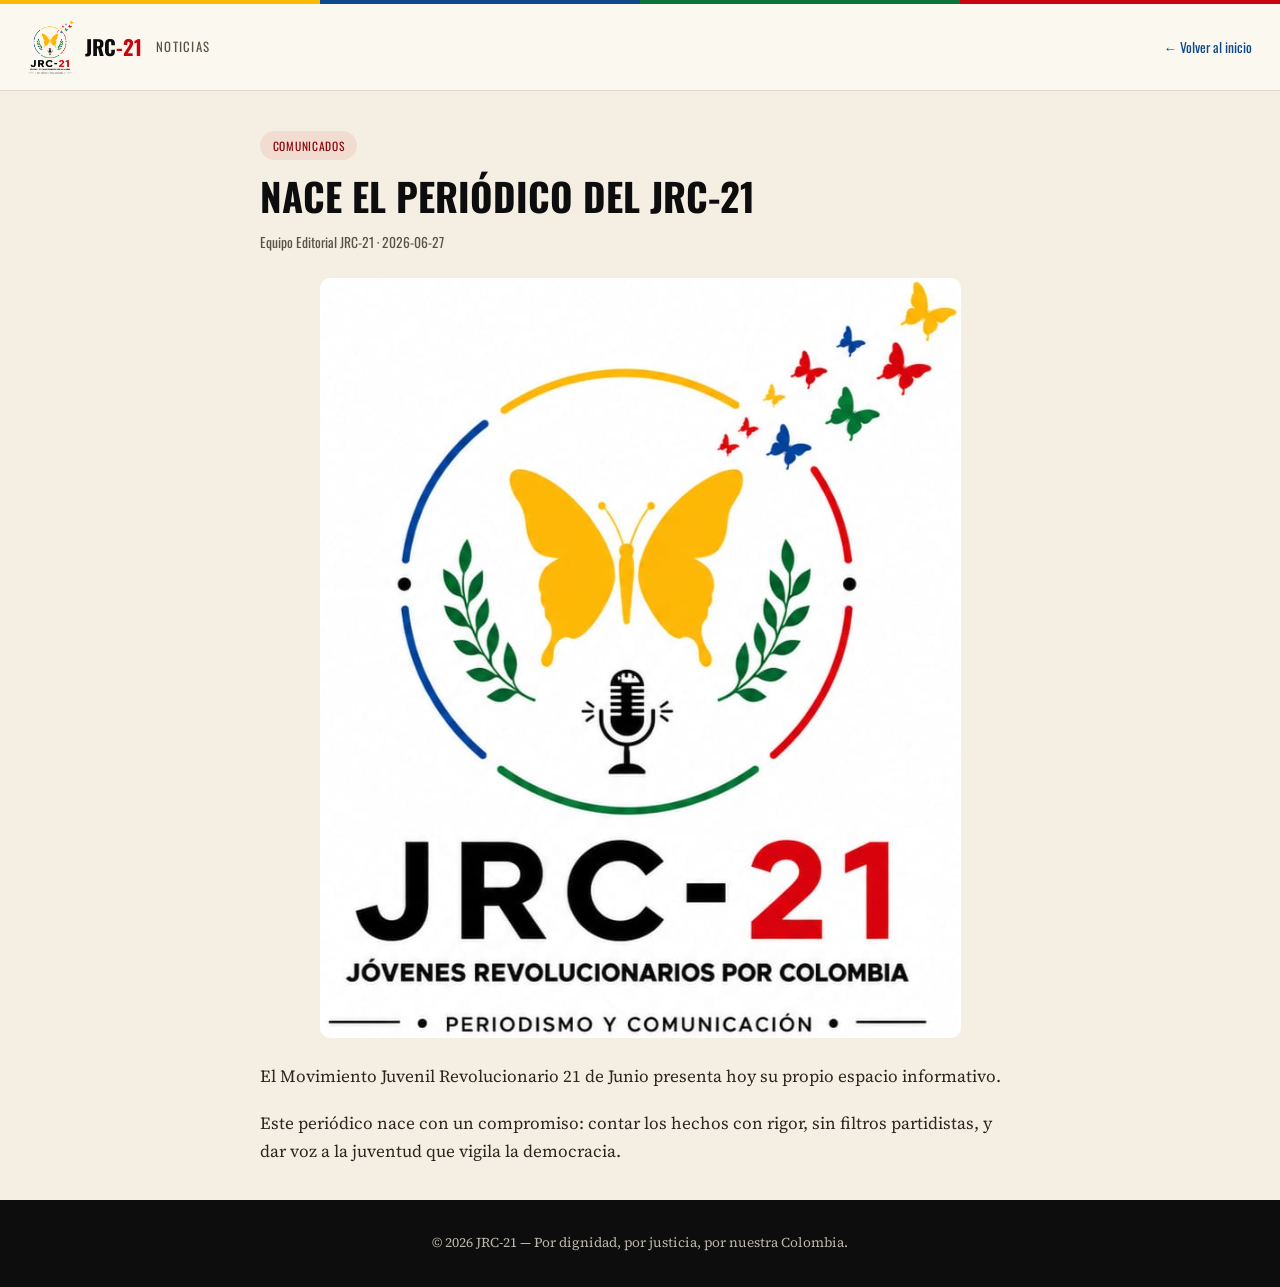
==== articulos/2026-06-27-bienvenida-periodico-jrc21/index.html @ dcb1c1b9 "Cambio de nombre MJR -> JRC" ====
<!DOCTYPE html>
<html lang="es">
<head>
<meta charset="UTF-8">
<meta name="viewport" content="width=device-width, initial-scale=1.0">
<title>Nace el periódico del JRC-21 | Noticias JRC-21</title>
<link rel="preconnect" href="https://fonts.googleapis.com">
<link rel="preconnect" href="https://fonts.gstatic.com" crossorigin>
<link href="https://fonts.googleapis.com/css2?family=Oswald:wght@500;600;700&family=Source+Serif+4:ital,opsz,wght@0,8..60,400;0,8..60,600;1,8..60,400&display=swap" rel="stylesheet">
<link rel="stylesheet" href="/style.css">
</head>
<body>

<header class="news-header">
  <div class="news-flagbar"></div>
  <div class="header-inner">
    <a href="/" class="brand">
      <img src="/img/logo.png" alt="" class="brand-logo">
      <span class="brand-text">JRC<span class="brand-dash">-21</span></span>
      <span class="brand-sub">Noticias</span>
    </a>
    <a href="/" class="back-link">← Volver al inicio</a>
  </div>
</header>

<main class="container narrow article-page">
  <span class="tag-pill">Comunicados</span>
  <h1>Nace el periódico del JRC-21</h1>
  <p class="article-meta">Equipo Editorial JRC-21 · 2026-06-27</p>
  <img class="article-cover" src="/img/articulos/2026-06-27-bienvenida-periodico-jrc21/portada.webp" alt="Nace el periódico del JRC-21">
  <div class="article-body">
    <p>El Movimiento Juvenil Revolucionario 21 de Junio presenta hoy su propio espacio informativo.</p><p>Este periódico nace con un compromiso: contar los hechos con rigor, sin filtros partidistas, y dar voz a la juventud que vigila la democracia.</p>
  </div>
</main>

<section class="container">
  
</section>

<footer class="news-footer">
  <p>© 2026 JRC-21 — Por dignidad, por justicia, por nuestra Colombia.</p>
</footer>

</body>
</html>
---- style.css ----
* { margin:0; padding:0; box-sizing:border-box; }

:root {
  --cream:#f4efe2; --paper:#fbf8f0;
  --gold:#FAB902; --gold-deep:#B98C02;
  --blue:#0C4988; --blue-deep:#082F58;
  --green:#0B7439; --green-deep:#075226;
  --red:#CB030E; --red-deep:#8E0209;
  --black:#0D0D0D; --ink:#2b2620; --ink-soft:#5a5345;
  --line: rgba(13,13,13,0.13);
  --radius:10px; --maxw:1180px;
  --ff-display:'Oswald', sans-serif;
  --ff-body:'Source Serif 4', serif;
}

body { font-family: var(--ff-body); background: var(--cream); color: var(--ink); line-height:1.65; font-size:17px; }
img { display:block; max-width:100%; }
a { color:inherit; text-decoration:none; }
h1,h2,h3 { font-family: var(--ff-display); font-weight:700; color: var(--black); text-transform:uppercase; line-height:1.2; }

.container { max-width: var(--maxw); margin:0 auto; padding: 0 1.75rem; }
.container.narrow { max-width: 760px; }

.news-flagbar {
  height: 4px;
  background: linear-gradient(90deg,
    var(--gold) 0% 25%, var(--blue) 25% 50%,
    var(--green) 50% 75%, var(--red) 75% 100%);
}

.news-header { background: var(--paper); border-bottom: 1px solid var(--line); position: sticky; top:0; z-index:50; }
.header-inner { display:flex; align-items:center; justify-content:space-between; gap:1.5rem; flex-wrap:wrap; padding: 1rem 1.75rem; width:100%; }
.brand { display:flex; align-items:center; gap:0.7rem; }
.brand-logo { height: 54px; width:auto; }
.brand-text { font-family: var(--ff-display); font-weight:700; font-size:1.3rem; color: var(--black); }
.brand-dash { color: var(--red); }
.brand-sub { font-family: var(--ff-display); font-size:0.8rem; letter-spacing:0.1em; text-transform:uppercase; color: var(--ink-soft); margin-left: 0.2rem; }
.main-nav { display:flex; gap:1.4rem; flex-wrap:wrap; }
.nav-label { font-family: var(--ff-display); font-size:0.82rem; letter-spacing:0.04em; text-transform:uppercase; color: var(--ink-soft); }
.back-link { font-family: var(--ff-display); font-size:0.85rem; color: var(--blue); }

.featured { margin: 2.5rem 0; }
.featured-card { display:grid; grid-template-columns: 1.1fr 1fr; gap:2rem; background: var(--paper); border-radius: var(--radius); overflow:hidden; border:1px solid var(--line); }
.featured-card img { height:100%; object-fit:cover; }
.featured-body { padding:2rem; display:flex; flex-direction:column; gap:0.8rem; align-self:center; }
.featured-body h2 { font-size:1.6rem; }

.tag-pill { display:inline-block; font-family: var(--ff-display); font-size:0.72rem; letter-spacing:0.06em; text-transform:uppercase; color: var(--red-deep); background: rgba(203,3,14,0.08); padding:0.3rem 0.8rem; border-radius:30px; }

.news-grid { display:grid; grid-template-columns: repeat(3, 1fr); gap:1.6rem; margin: 2rem 0 3rem; }
.news-card { display:flex; flex-direction:column; background: var(--paper); border-radius: var(--radius); overflow:hidden; border:1px solid var(--line); transition: transform .2s; }
.news-card:hover { transform: translateY(-4px); }
.news-card img { height:180px; object-fit:cover; }
.news-card-body { padding:1.2rem; display:flex; flex-direction:column; gap:0.5rem; }
.news-card-body h3 { font-size:1.05rem; }
.news-card-meta { font-size:0.82rem; color: var(--ink-soft); }

.article-page { padding: 2.5rem 0 1rem; }
.article-page h1 { font-size: clamp(1.6rem, 4vw, 2.4rem); margin: 0.8rem 0; }
.article-meta { color: var(--ink-soft); margin-bottom: 1.5rem; font-family: var(--ff-display); font-size:0.85rem; }
.article-cover { border-radius: var(--radius); margin: 0 auto 1.5rem; }
.article-body p  { margin-bottom: 1.2rem; }
.article-body h2 { font-size: 1.4rem; margin: 2rem 0 0.6rem; }
.article-body h3 { font-size: 1.15rem; margin: 1.6rem 0 0.5rem; }

.article-body h3 { font-size: 1.15rem; margin: 1.6rem 0 0.5rem; }

.article-inline-img {
  margin: 1.8rem auto;
  text-align: center;
}
.article-inline-img img {
  max-width: 100%;
  border-radius: var(--radius);
  box-shadow: 0 4px 18px rgba(13,13,13,0.13);
  display: inline-block;
}

.table-wrap { overflow-x: auto; margin: 1.6rem 0; }
.table-wrap table {
  width: 100%;
  border-collapse: collapse;
  font-size: 0.93rem;
  background: var(--paper);
  border-radius: var(--radius);
  overflow: hidden;
  border: 1px solid var(--line);
}
.table-wrap th {
  background: var(--blue);
  color: #fff;
  font-family: var(--ff-display);
  font-size: 0.8rem;
  letter-spacing: 0.05em;
  text-transform: uppercase;
  padding: 0.65rem 1rem;
  text-align: left;
}
.table-wrap td {
  padding: 0.6rem 1rem;
  border-top: 1px solid var(--line);
  vertical-align: top;
}
.table-wrap tr:nth-child(even) td { background: rgba(0,0,0,0.025); }

.related { padding: 2rem 0 3rem; border-top: 1px solid var(--line); }
.related h3 { margin-bottom: 1.2rem; font-size:1.1rem; }

.news-footer { background: var(--black); color: rgba(244,239,226,0.75); text-align:center; padding:2rem 0; font-size:0.85rem; }

@media (max-width: 900px) {
  .news-grid { grid-template-columns: repeat(2,1fr); }
  .featured-card { grid-template-columns: 1fr; }
}
@media (max-width: 600px) {
  .news-grid { grid-template-columns: 1fr; }
  .header-inner { flex-direction:column; gap:0.6rem; align-items:flex-start; }
}
/* ── Paginación ─────────────────────────────────────── */
.pagination {
  display: flex;
  align-items: center;
  justify-content: center;
  gap: 1rem;
  padding: 2.5rem 0 1rem;
}

.page-btn {
  display: inline-block;
  padding: 0.5rem 1.25rem;
  background: var(--color-accent, #c0392b);
  color: #fff;
  text-decoration: none;
  font-family: 'Oswald', sans-serif;
  font-size: 0.9rem;
  letter-spacing: 0.04em;
  transition: opacity 0.15s;
}

.page-btn:hover {
  opacity: 0.85;
}

.page-info {
  font-family: 'Oswald', sans-serif;
  font-size: 0.9rem;
  color: #555;
  letter-spacing: 0.03em;
}

/* ── Mobile ─────────────────────────────────────── */
@media (max-width: 768px) {
  .header-inner {
    flex-direction: column;
    align-items: flex-start;
    gap: 0.5rem;
    padding: 0.75rem 1rem;
  }

  .main-nav {
    gap: 1rem;
    flex-wrap: wrap;
  }

  .featured-card {
    flex-direction: column;
  }

  .featured-card img {
    width: 100%;
    max-height: 220px;
    object-fit: cover;
  }

  .container {
    padding: 0 1rem;
  }

  .article-page h1 {
    font-size: 1.8rem;
  }

  .article-cover {
    width: 100%;
    height: auto;
  }

  .news-grid {
    grid-template-columns: 1fr;
  }
}

.nav-label {
  cursor: pointer;
}
.nav-label.active {
  background: var(--color-accent, #c0392b);
  color: #fff;
  padding: 0.2rem 0.6rem;
}
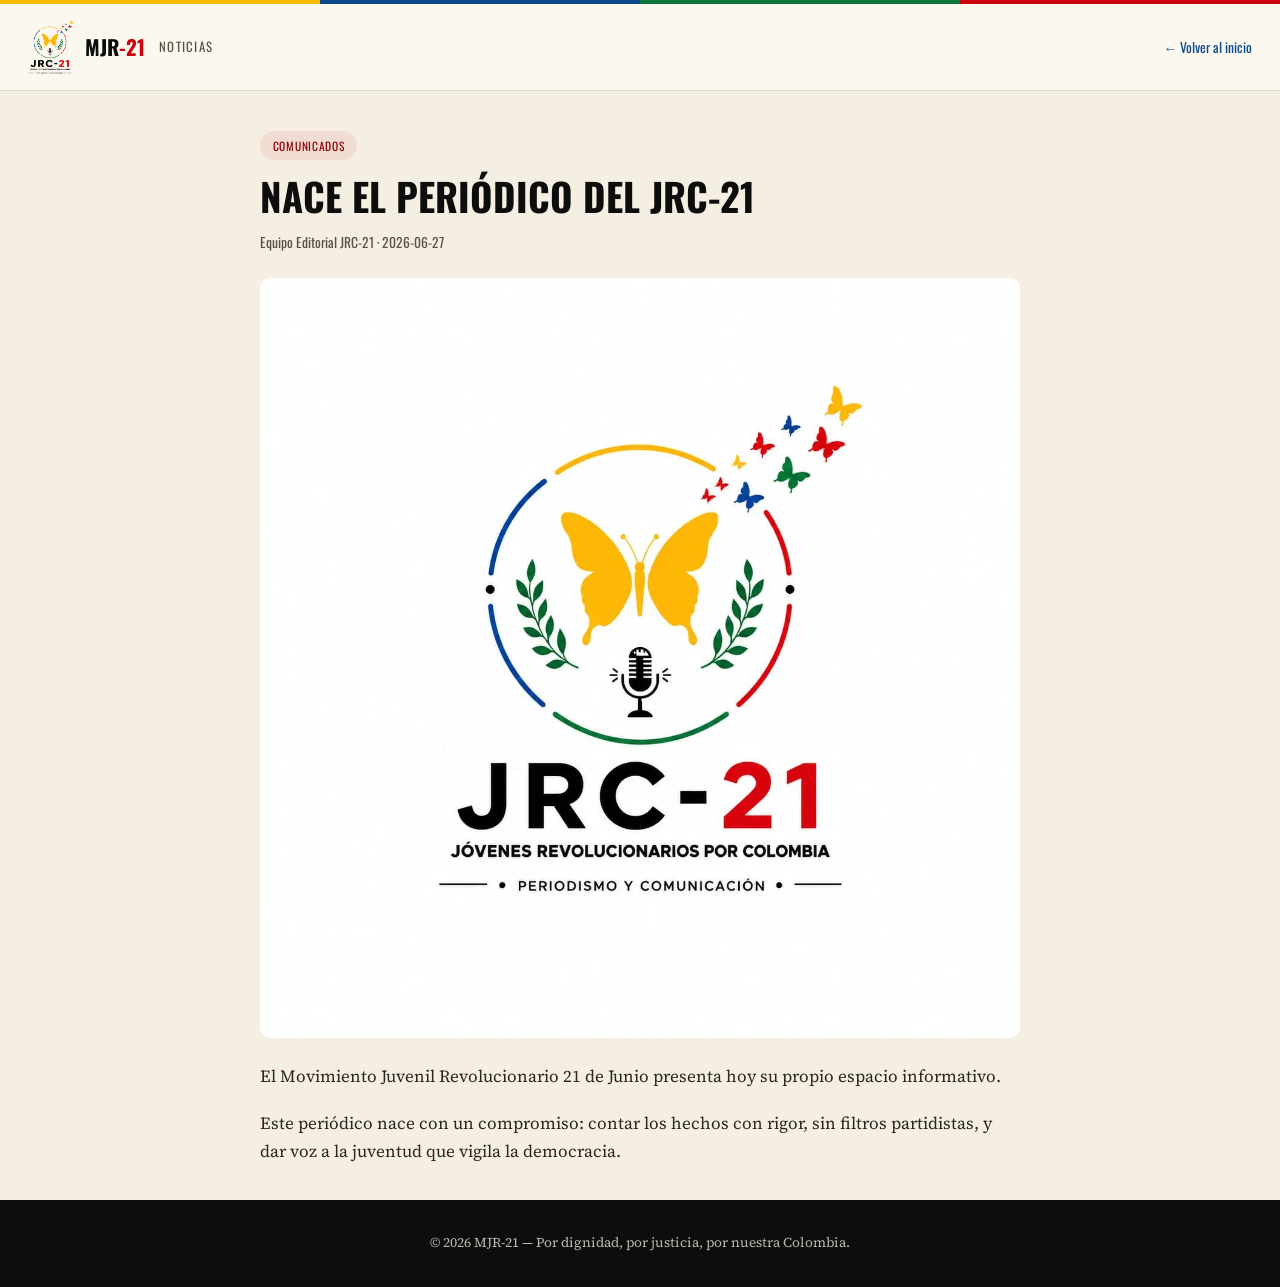
==== commit 0606bb13: "Prueba" ====
--- a/articulos/2026-06-27-bienvenida-periodico-jrc21/index.html
+++ b/articulos/2026-06-27-bienvenida-periodico-jrc21/index.html
@@ -3,7 +3,7 @@
 <head>
 <meta charset="UTF-8">
 <meta name="viewport" content="width=device-width, initial-scale=1.0">
-<title>Nace el periódico del JRC-21 | Noticias JRC-21</title>
+<title>Nace el periódico del JRC-21 | Noticias MJR-21</title>
 <link rel="preconnect" href="https://fonts.googleapis.com">
 <link rel="preconnect" href="https://fonts.gstatic.com" crossorigin>
 <link href="https://fonts.googleapis.com/css2?family=Oswald:wght@500;600;700&family=Source+Serif+4:ital,opsz,wght@0,8..60,400;0,8..60,600;1,8..60,400&display=swap" rel="stylesheet">
@@ -16,7 +16,7 @@
   <div class="header-inner">
     <a href="/" class="brand">
       <img src="/img/logo.png" alt="" class="brand-logo">
-      <span class="brand-text">JRC<span class="brand-dash">-21</span></span>
+      <span class="brand-text">MJR<span class="brand-dash">-21</span></span>
       <span class="brand-sub">Noticias</span>
     </a>
     <a href="/" class="back-link">← Volver al inicio</a>
@@ -38,7 +38,7 @@
 </section>
 
 <footer class="news-footer">
-  <p>© 2026 JRC-21 — Por dignidad, por justicia, por nuestra Colombia.</p>
+  <p>© 2026 MJR-21 — Por dignidad, por justicia, por nuestra Colombia.</p>
 </footer>
 
 </body>
